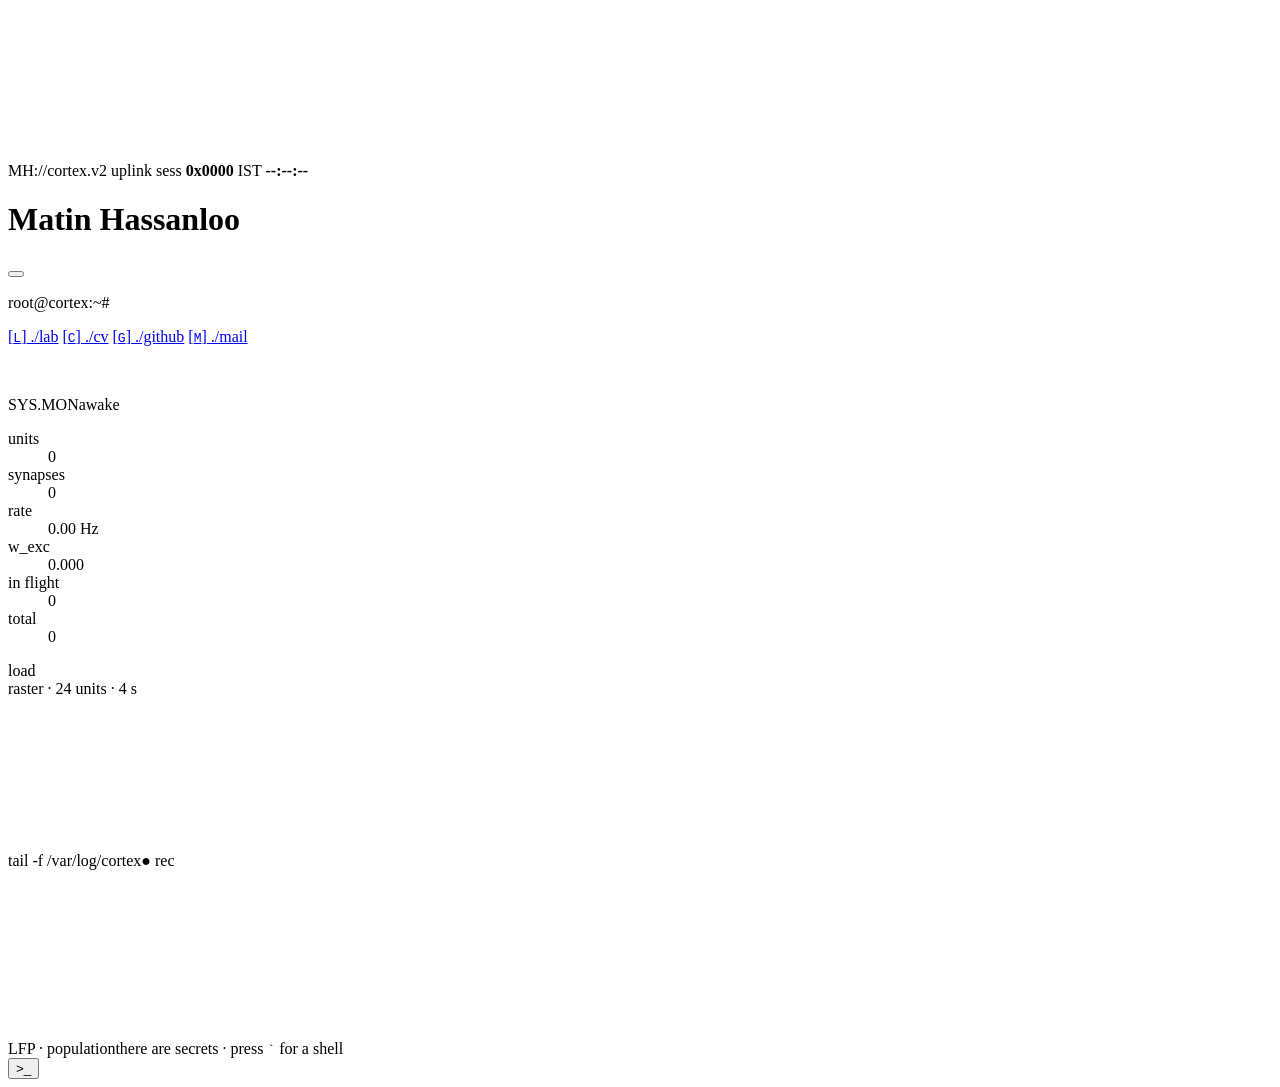
==== public/index.html @ b0f02019 "init: MH://cortex" ====
<!doctype html>
<html lang="en" data-theme="mint">
<head>
<meta charset="utf-8">
<meta name="viewport" content="width=device-width, initial-scale=1, viewport-fit=cover">
<title>Matin Hassanloo · imatin.dev</title>
<meta name="description" content="Matin Hassanloo: neuroengineer. Olfactory neural interfaces, neural signal processing, deep learning on brain recordings.">
<meta name="theme-color" content="#050607">
<link rel="icon" href="/favicon.svg" type="image/svg+xml">
<meta property="og:title" content="Matin Hassanloo · imatin.dev">
<meta property="og:description" content="Neuroengineer. This page is a small cortex. Your cursor is the electrode.">
<meta property="og:url" content="https://imatin.dev/">
<meta name="twitter:card" content="summary">
<link rel="preconnect" href="https://fonts.googleapis.com">
<link rel="preconnect" href="https://fonts.gstatic.com" crossorigin>
<link href="https://fonts.googleapis.com/css2?family=JetBrains+Mono:wght@400;500;700&family=Space+Grotesk:wght@700&display=swap" rel="stylesheet">
<link rel="stylesheet" href="/style.css">
</head>
<body>
<!--
   ███╗   ███╗██╗  ██╗
   ████╗ ████║██║  ██║     you are reading the source. respect.
   ██╔████╔██║███████║
   ██║╚██╔╝██║██╔══██║     press ` for a root shell.
   ██║ ╚═╝ ██║██║  ██║     ↑ ↑ ↓ ↓ ← → ← → b a
   ╚═╝     ╚═╝╚═╝  ╚═╝     the console is listening too.
-->
<canvas id="field" aria-hidden="true"></canvas>
<div class="crt" aria-hidden="true"></div>

<header class="topbar mono">
  <span class="brand"><span class="accent">MH://</span>cortex<span class="dim">.v2</span></span>
  <span class="grow"></span>
  <span class="wide">uplink <span class="bars" aria-hidden="true"><i></i><i></i><i></i><i></i><i class="off"></i></span></span>
  <span class="wide">sess <b id="sess">0x0000</b></span>
  <span>IST <b id="clock">--:--:--</b></span>
</header>

<h1 class="sr-only">Matin Hassanloo</h1>
<button type="button" class="name-hit" id="name-hit" aria-label="Matin Hassanloo. Click me five times."></button>

<main class="below" id="below">
  <p class="tag mono"><span class="accent">root@cortex</span><span class="dim">:~#</span> <span id="tag"></span><span class="caret" aria-hidden="true"></span></p>
  <nav class="links mono" aria-label="Where to go">
    <a href="https://lab.imatin.dev" data-key="l" data-desc="lab.imatin.dev · research notes, tools, games & a shell"><span class="br">[</span><kbd>L</kbd><span class="br">]</span> ./lab</a>
    <a href="https://cv.imatin.dev" data-key="c" data-desc="cv.imatin.dev · the formal version"><span class="br">[</span><kbd>C</kbd><span class="br">]</span> ./cv</a>
    <a href="https://github.com/maasker" data-key="g" data-desc="github.com/maasker · code" rel="me noopener"><span class="br">[</span><kbd>G</kbd><span class="br">]</span> ./github</a>
    <a href="mailto:YOUR_EMAIL@example.com" data-key="m" data-desc="open a channel · i reply"><span class="br">[</span><kbd>M</kbd><span class="br">]</span> ./mail</a>
  </nav>
  <p class="desc mono" id="desc" aria-hidden="true">&nbsp;</p>
</main>

<aside class="panel panel--left mono" aria-label="System monitor">
  <div class="panel__head"><span>SYS.MON</span><span class="dim" id="mon-state">awake</span></div>
  <dl class="mon">
    <div><dt>units</dt><dd id="m-n">0</dd></div>
    <div><dt>synapses</dt><dd id="m-syn">0</dd></div>
    <div><dt>rate</dt><dd><span id="m-rate">0.00</span> Hz</dd></div>
    <div><dt>w_exc</dt><dd id="m-w">0.000</dd></div>
    <div><dt>in flight</dt><dd id="m-flight">0</dd></div>
    <div><dt>total</dt><dd id="m-total">0</dd></div>
  </dl>
  <div class="gauge" aria-hidden="true"><span>load</span><div class="gauge__bar"><i id="m-gauge"></i></div></div>
  <div class="panel__sub dim">raster · 24 units · 4 s</div>
  <canvas id="raster" aria-hidden="true"></canvas>
</aside>

<aside class="panel panel--right mono" aria-label="Event log">
  <div class="panel__head"><span>tail -f /var/log/cortex</span><span class="rec">● rec</span></div>
  <ol class="log" id="log"></ol>
</aside>

<footer class="hud mono">
  <canvas id="lfp" aria-hidden="true"></canvas>
  <div class="hint"><span class="dim">LFP · population</span><span class="grow"></span><span class="wide">there are secrets ·</span>&nbsp;press <kbd>`</kbd> for a shell</div>
</footer>

<button type="button" class="shell-btn mono" id="shell-btn" aria-label="Open shell" aria-controls="term" aria-expanded="false">&gt;_</button>

<section id="term" class="term mono" aria-label="Shell" hidden>
  <div class="term__bar">
    <span><span class="accent">root@cortex</span> · /dev/pts/0</span>
    <button type="button" class="term__close" id="term-close" aria-label="Close shell">esc</button>
  </div>
  <div class="term__out" id="term-out" aria-live="polite"></div>
  <form class="term__in" id="term-form" autocomplete="off">
    <label for="term-input"><span class="accent">root@cortex</span>:~#</label>
    <input id="term-input" type="text" spellcheck="false" autocapitalize="off" autocorrect="off">
  </form>
</section>

<div class="boot mono" id="boot" aria-hidden="true" hidden><pre id="boot-text"></pre></div>
<div class="breach mono" id="breach" aria-hidden="true" hidden><div class="breach__t" data-t="ACCESS GRANTED">ACCESS GRANTED</div><div class="breach__s" id="breach-s"></div></div>
<div class="toast mono" id="toast" role="status" hidden></div>

<noscript><p class="noscript mono">Matin Hassanloo · the neurons need JavaScript, the links work without it.</p></noscript>
<script src="/main.js" type="module"></script>
</body>
</html>
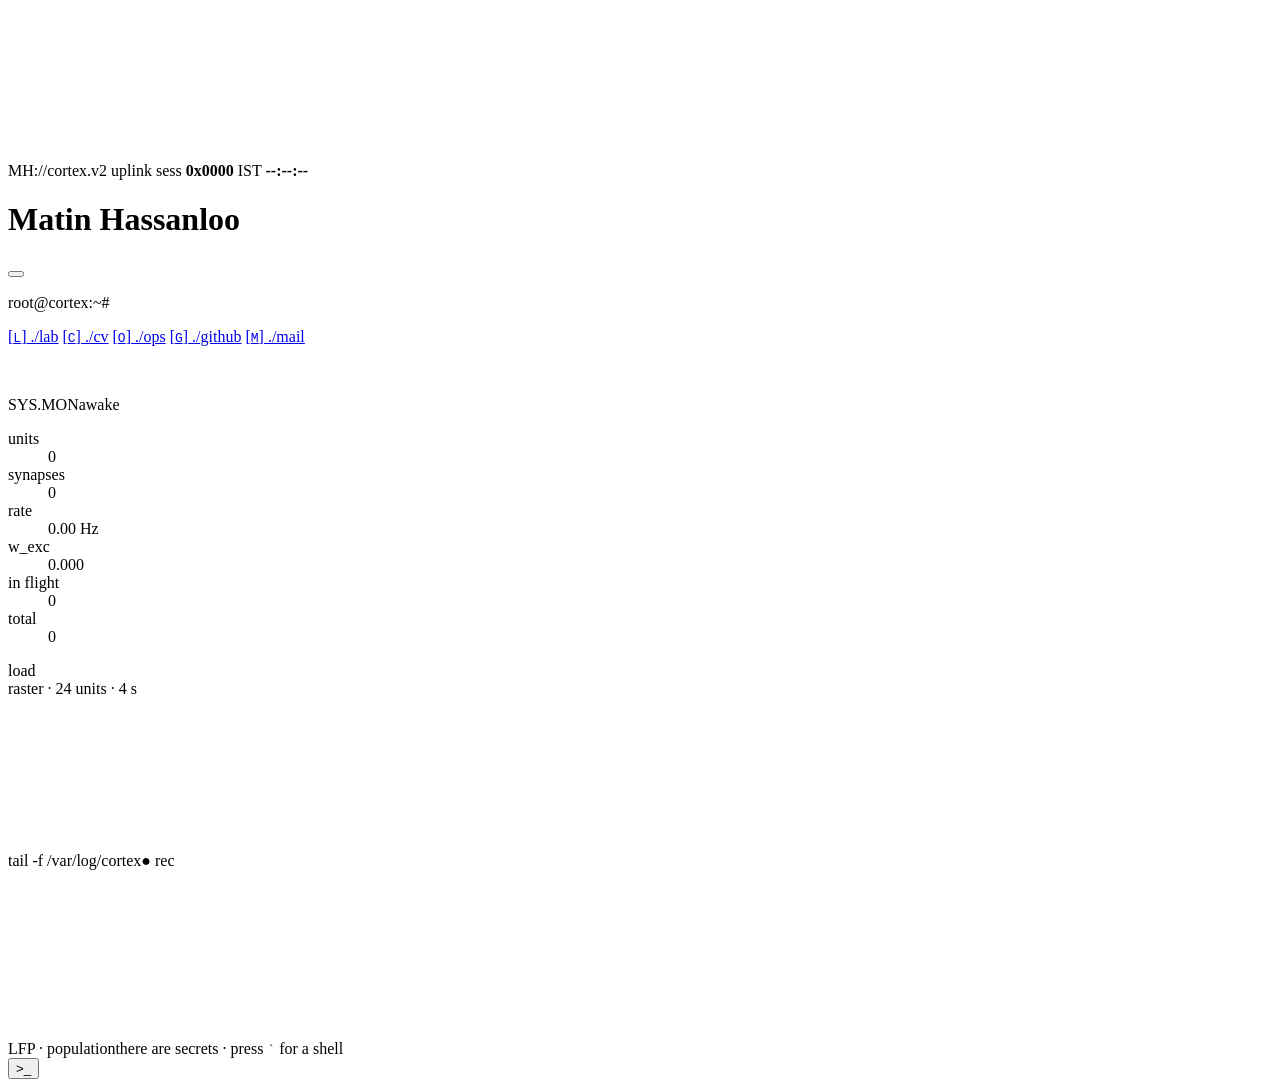
==== commit 1665d331: "add ./ops link" ====
--- a/public/index.html
+++ b/public/index.html
@@ -44,6 +44,7 @@
   <nav class="links mono" aria-label="Where to go">
     <a href="https://lab.imatin.dev" data-key="l" data-desc="lab.imatin.dev · research notes, tools, games & a shell"><span class="br">[</span><kbd>L</kbd><span class="br">]</span> ./lab</a>
     <a href="https://cv.imatin.dev" data-key="c" data-desc="cv.imatin.dev · the formal version"><span class="br">[</span><kbd>C</kbd><span class="br">]</span> ./cv</a>
+    <a href="https://lab.imatin.dev/ops/" data-key="o" data-desc="lab.imatin.dev/ops · bots, security, CTF writeups"><span class="br">[</span><kbd>O</kbd><span class="br">]</span> ./ops</a>
     <a href="https://github.com/maasker" data-key="g" data-desc="github.com/maasker · code" rel="me noopener"><span class="br">[</span><kbd>G</kbd><span class="br">]</span> ./github</a>
     <a href="mailto:YOUR_EMAIL@example.com" data-key="m" data-desc="open a channel · i reply"><span class="br">[</span><kbd>M</kbd><span class="br">]</span> ./mail</a>
   </nav>
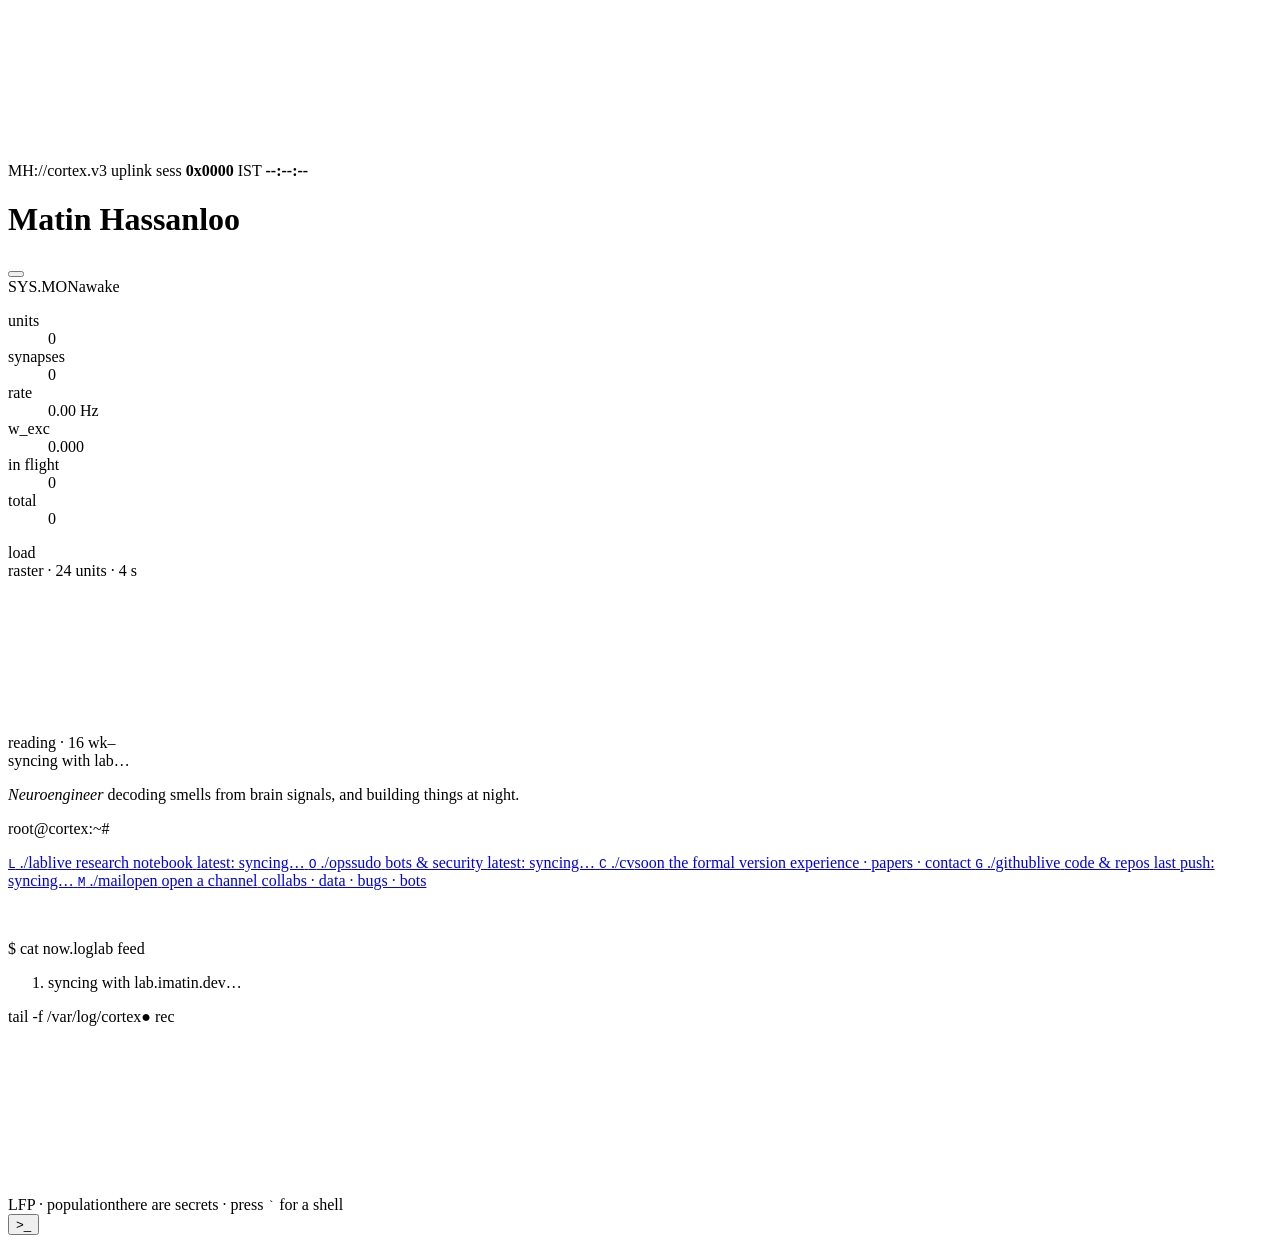
==== commit b53b0300: "v3: console layout + live doors" ====
--- a/public/index.html
+++ b/public/index.html
@@ -13,7 +13,7 @@
 <meta name="twitter:card" content="summary">
 <link rel="preconnect" href="https://fonts.googleapis.com">
 <link rel="preconnect" href="https://fonts.gstatic.com" crossorigin>
-<link href="https://fonts.googleapis.com/css2?family=JetBrains+Mono:wght@400;500;700&family=Space+Grotesk:wght@700&display=swap" rel="stylesheet">
+<link href="https://fonts.googleapis.com/css2?family=Instrument+Serif:ital@0;1&family=JetBrains+Mono:wght@400;500;700&family=Space+Grotesk:wght@700&display=swap" rel="stylesheet">
 <link rel="stylesheet" href="/style.css">
 </head>
 <body>
@@ -29,7 +29,7 @@
 <div class="crt" aria-hidden="true"></div>
 
 <header class="topbar mono">
-  <span class="brand"><span class="accent">MH://</span>cortex<span class="dim">.v2</span></span>
+  <span class="brand"><span class="accent">MH://</span>cortex<span class="dim">.v3</span></span>
   <span class="grow"></span>
   <span class="wide">uplink <span class="bars" aria-hidden="true"><i></i><i></i><i></i><i></i><i class="off"></i></span></span>
   <span class="wide">sess <b id="sess">0x0000</b></span>
@@ -39,37 +39,74 @@
 <h1 class="sr-only">Matin Hassanloo</h1>
 <button type="button" class="name-hit" id="name-hit" aria-label="Matin Hassanloo. Click me five times."></button>
 
-<main class="below" id="below">
-  <p class="tag mono"><span class="accent">root@cortex</span><span class="dim">:~#</span> <span id="tag"></span><span class="caret" aria-hidden="true"></span></p>
-  <nav class="links mono" aria-label="Where to go">
-    <a href="https://lab.imatin.dev" data-key="l" data-desc="lab.imatin.dev · research notes, tools, games & a shell"><span class="br">[</span><kbd>L</kbd><span class="br">]</span> ./lab</a>
-    <a href="https://cv.imatin.dev" data-key="c" data-desc="cv.imatin.dev · the formal version"><span class="br">[</span><kbd>C</kbd><span class="br">]</span> ./cv</a>
-    <a href="https://lab.imatin.dev/ops/" data-key="o" data-desc="lab.imatin.dev/ops · bots, security, CTF writeups"><span class="br">[</span><kbd>O</kbd><span class="br">]</span> ./ops</a>
-    <a href="https://github.com/maasker" data-key="g" data-desc="github.com/maasker · code" rel="me noopener"><span class="br">[</span><kbd>G</kbd><span class="br">]</span> ./github</a>
-    <a href="mailto:YOUR_EMAIL@example.com" data-key="m" data-desc="open a channel · i reply"><span class="br">[</span><kbd>M</kbd><span class="br">]</span> ./mail</a>
-  </nav>
-  <p class="desc mono" id="desc" aria-hidden="true">&nbsp;</p>
-</main>
+<div class="layout">
+  <div class="name-slot" id="name-slot" aria-hidden="true"></div>
+  <aside class="col col--left mono" aria-label="System monitor">
+    <section class="panel">
+      <div class="panel__head"><span>SYS.MON</span><span class="dim" id="mon-state">awake</span></div>
+      <dl class="mon">
+        <div><dt>units</dt><dd id="m-n">0</dd></div>
+        <div><dt>synapses</dt><dd id="m-syn">0</dd></div>
+        <div><dt>rate</dt><dd><span id="m-rate">0.00</span> Hz</dd></div>
+        <div><dt>w_exc</dt><dd id="m-w">0.000</dd></div>
+        <div><dt>in flight</dt><dd id="m-flight">0</dd></div>
+        <div><dt>total</dt><dd id="m-total">0</dd></div>
+      </dl>
+      <div class="gauge" aria-hidden="true"><span>load</span><div class="gauge__bar"><i id="m-gauge"></i></div></div>
+      <div class="panel__sub dim">raster · 24 units · 4 s</div>
+      <canvas id="raster" aria-hidden="true"></canvas>
+    </section>
+    <section class="panel">
+      <div class="panel__head"><span>reading · 16 wk</span><span class="dim" id="hm-total">–</span></div>
+      <div class="hm" id="hm" role="img" aria-label="Notes written per week"></div>
+      <div class="panel__sub dim" id="hm-meta">syncing with lab…</div>
+    </section>
+  </aside>
 
-<aside class="panel panel--left mono" aria-label="System monitor">
-  <div class="panel__head"><span>SYS.MON</span><span class="dim" id="mon-state">awake</span></div>
-  <dl class="mon">
-    <div><dt>units</dt><dd id="m-n">0</dd></div>
-    <div><dt>synapses</dt><dd id="m-syn">0</dd></div>
-    <div><dt>rate</dt><dd><span id="m-rate">0.00</span> Hz</dd></div>
-    <div><dt>w_exc</dt><dd id="m-w">0.000</dd></div>
-    <div><dt>in flight</dt><dd id="m-flight">0</dd></div>
-    <div><dt>total</dt><dd id="m-total">0</dd></div>
-  </dl>
-  <div class="gauge" aria-hidden="true"><span>load</span><div class="gauge__bar"><i id="m-gauge"></i></div></div>
-  <div class="panel__sub dim">raster · 24 units · 4 s</div>
-  <canvas id="raster" aria-hidden="true"></canvas>
-</aside>
+  <main class="center" id="below">
+    <p class="ident"><em>Neuroengineer</em> decoding smells from brain signals, and building things at night<span class="accent">.</span></p>
+    <p class="tag mono"><span class="accent">root@cortex</span><span class="dim">:~#</span> <span id="tag"></span><span class="caret" aria-hidden="true"></span></p>
+    <nav class="doors mono" aria-label="Where to go">
+      <a class="door" href="https://lab.imatin.dev" data-key="l" data-desc="lab.imatin.dev · research notes, tools, games & a shell">
+        <span class="door__top"><span><kbd>L</kbd> ./lab</span><span class="st st--live">live</span></span>
+        <span class="door__title">research notebook</span>
+        <span class="door__live" data-live="lab">latest: syncing…</span>
+      </a>
+      <a class="door door--ops" href="https://lab.imatin.dev/ops/" data-key="o" data-desc="lab.imatin.dev/ops · bots, security, CTF writeups">
+        <span class="door__top"><span><kbd>O</kbd> ./ops</span><span class="st st--hot">sudo</span></span>
+        <span class="door__title">bots &amp; security</span>
+        <span class="door__live" data-live="ops">latest: syncing…</span>
+      </a>
+      <a class="door" href="https://cv.imatin.dev" data-key="c" data-desc="cv.imatin.dev · the formal version">
+        <span class="door__top"><span><kbd>C</kbd> ./cv</span><span class="st">soon</span></span>
+        <span class="door__title">the formal version</span>
+        <span class="door__live">experience · papers · contact</span>
+      </a>
+      <a class="door" href="https://github.com/maasker" data-key="g" data-desc="github.com/maasker · code" rel="me noopener">
+        <span class="door__top"><span><kbd>G</kbd> ./github</span><span class="st st--live">live</span></span>
+        <span class="door__title">code &amp; repos</span>
+        <span class="door__live" data-live="gh">last push: syncing…</span>
+      </a>
+      <a class="door" href="mailto:YOUR_EMAIL@example.com" data-key="m" data-desc="open a channel · i reply">
+        <span class="door__top"><span><kbd>M</kbd> ./mail</span><span class="st">open</span></span>
+        <span class="door__title">open a channel</span>
+        <span class="door__live">collabs · data · bugs · bots</span>
+      </a>
+    </nav>
+    <p class="desc mono" id="desc" aria-hidden="true">&nbsp;</p>
+  </main>
 
-<aside class="panel panel--right mono" aria-label="Event log">
-  <div class="panel__head"><span>tail -f /var/log/cortex</span><span class="rec">● rec</span></div>
-  <ol class="log" id="log"></ol>
-</aside>
+  <aside class="col col--right mono" aria-label="Now and event log">
+    <section class="panel">
+      <div class="panel__head"><span>$ cat now.log</span><span class="dim" id="now-age">lab feed</span></div>
+      <ol class="now" id="now"><li class="dim">syncing with lab.imatin.dev…</li></ol>
+    </section>
+    <section class="panel">
+      <div class="panel__head"><span>tail -f /var/log/cortex</span><span class="rec">● rec</span></div>
+      <ol class="log" id="log"></ol>
+    </section>
+  </aside>
+</div>
 
 <footer class="hud mono">
   <canvas id="lfp" aria-hidden="true"></canvas>
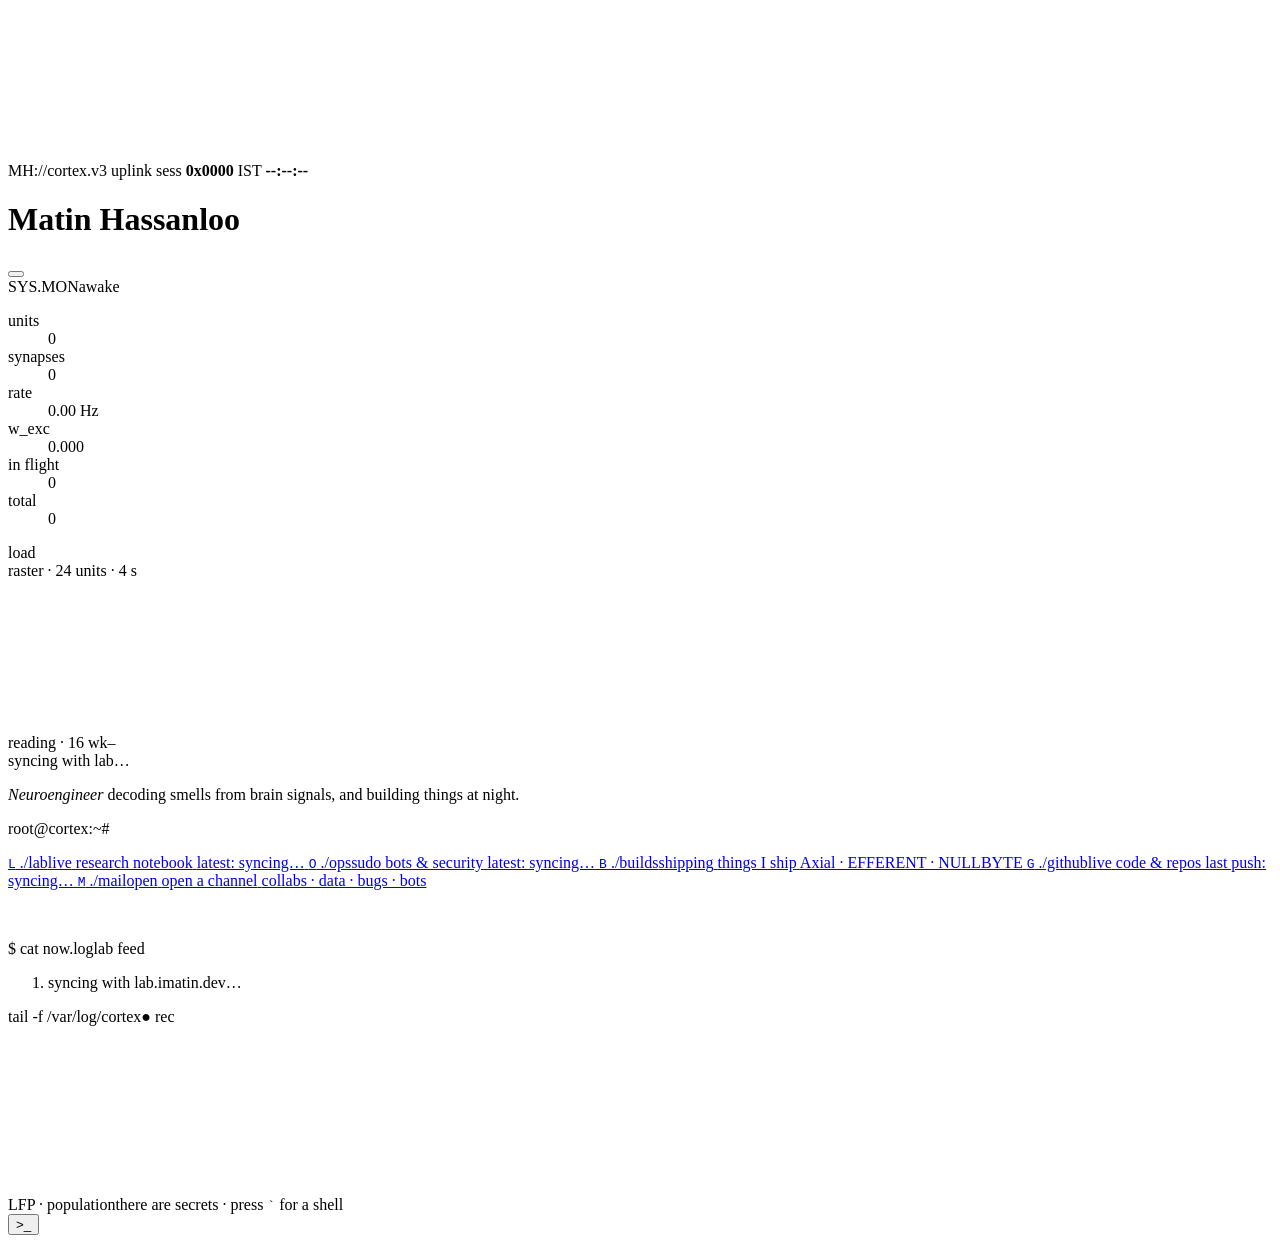
==== commit 220aa4c9: "builds door, contact details" ====
--- a/public/index.html
+++ b/public/index.html
@@ -15,6 +15,8 @@
 <link rel="preconnect" href="https://fonts.gstatic.com" crossorigin>
 <link href="https://fonts.googleapis.com/css2?family=Instrument+Serif:ital@0;1&family=JetBrains+Mono:wght@400;500;700&family=Space+Grotesk:wght@700&display=swap" rel="stylesheet">
 <link rel="stylesheet" href="/style.css">
+<script type="application/ld+json">{"@context": "https://schema.org", "@type": "Person", "name": "Matin Hassanloo", "url": "https://imatin.dev", "email": "mailto:hi@imatin.dev", "jobTitle": "Neuroengineer", "knowsAbout": ["olfaction", "neural interfaces", "neural signal processing", "deep learning", "computational neuroscience"], "sameAs": ["https://lab.imatin.dev", "https://github.com/sudometin", "https://scholar.google.com/citations?user=73J0Vu0AAAAJ&hl=en", "https://orcid.org/0009-0008-3846-4034", "https://t.me/UNFINITUM"]}</script>
+
 </head>
 <body>
 <!--
@@ -77,17 +79,17 @@
         <span class="door__title">bots &amp; security</span>
         <span class="door__live" data-live="ops">latest: syncing…</span>
       </a>
-      <a class="door" href="https://cv.imatin.dev" data-key="c" data-desc="cv.imatin.dev · the formal version">
-        <span class="door__top"><span><kbd>C</kbd> ./cv</span><span class="st">soon</span></span>
-        <span class="door__title">the formal version</span>
-        <span class="door__live">experience · papers · contact</span>
+      <a class="door" href="https://lab.imatin.dev/#builds" data-key="b" data-desc="lab.imatin.dev/#builds · apps, bots & channels I ship">
+        <span class="door__top"><span><kbd>B</kbd> ./builds</span><span class="st st--live">shipping</span></span>
+        <span class="door__title">things I ship</span>
+        <span class="door__live" data-live="builds">Axial · EFFERENT · NULLBYTE</span>
       </a>
-      <a class="door" href="https://github.com/maasker" data-key="g" data-desc="github.com/maasker · code" rel="me noopener">
+      <a class="door" href="https://github.com/sudometin" data-key="g" data-desc="github.com/sudometin · code" rel="me noopener">
         <span class="door__top"><span><kbd>G</kbd> ./github</span><span class="st st--live">live</span></span>
         <span class="door__title">code &amp; repos</span>
         <span class="door__live" data-live="gh">last push: syncing…</span>
       </a>
-      <a class="door" href="mailto:YOUR_EMAIL@example.com" data-key="m" data-desc="open a channel · i reply">
+      <a class="door" href="mailto:hi@imatin.dev" data-key="m" data-desc="hi@imatin.dev · i reply" id="door-mail">
         <span class="door__top"><span><kbd>M</kbd> ./mail</span><span class="st">open</span></span>
         <span class="door__title">open a channel</span>
         <span class="door__live">collabs · data · bugs · bots</span>
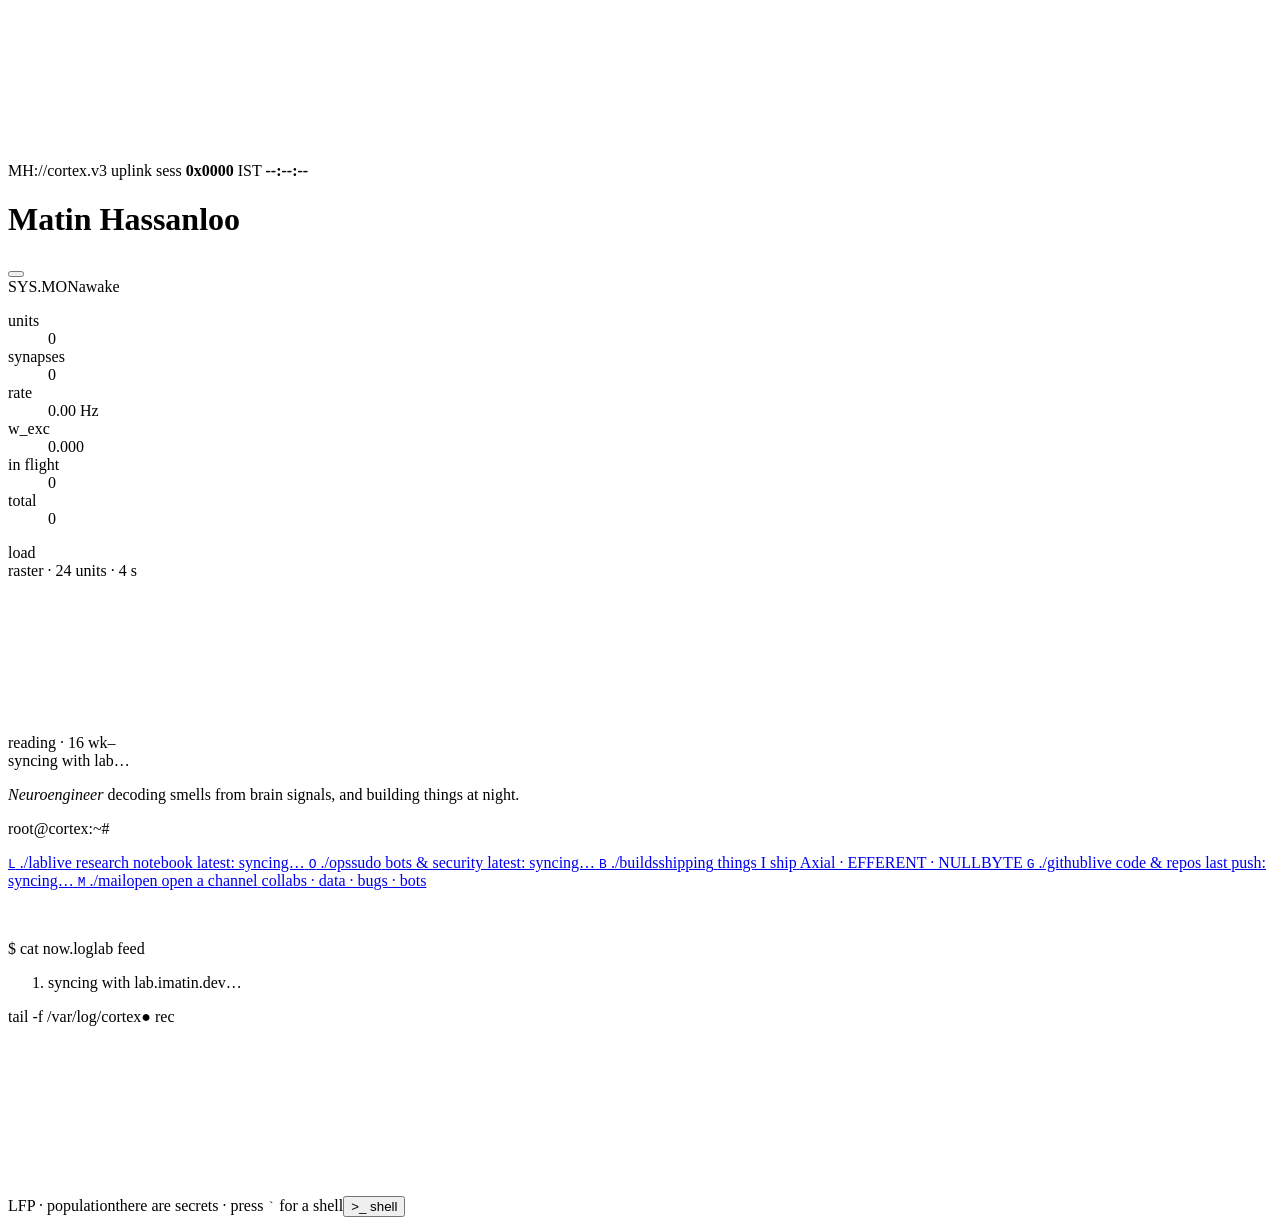
==== commit ac0cfd83: "mobile: stable tagline, shell button in HUD" ====
--- a/public/index.html
+++ b/public/index.html
@@ -112,10 +112,9 @@
 
 <footer class="hud mono">
   <canvas id="lfp" aria-hidden="true"></canvas>
-  <div class="hint"><span class="dim">LFP · population</span><span class="grow"></span><span class="wide">there are secrets ·</span>&nbsp;press <kbd>`</kbd> for a shell</div>
+  <div class="hint"><span class="dim">LFP · population</span><span class="grow"></span><span class="kbd-hint"><span class="wide">there are secrets ·</span>&nbsp;press <kbd>`</kbd> for a shell</span><button type="button" class="shell-btn mono" id="shell-btn" aria-label="Open shell" aria-controls="term" aria-expanded="false"><span class="accent">&gt;_</span> shell</button></div>
 </footer>
 
-<button type="button" class="shell-btn mono" id="shell-btn" aria-label="Open shell" aria-controls="term" aria-expanded="false">&gt;_</button>
 
 <section id="term" class="term mono" aria-label="Shell" hidden>
   <div class="term__bar">
